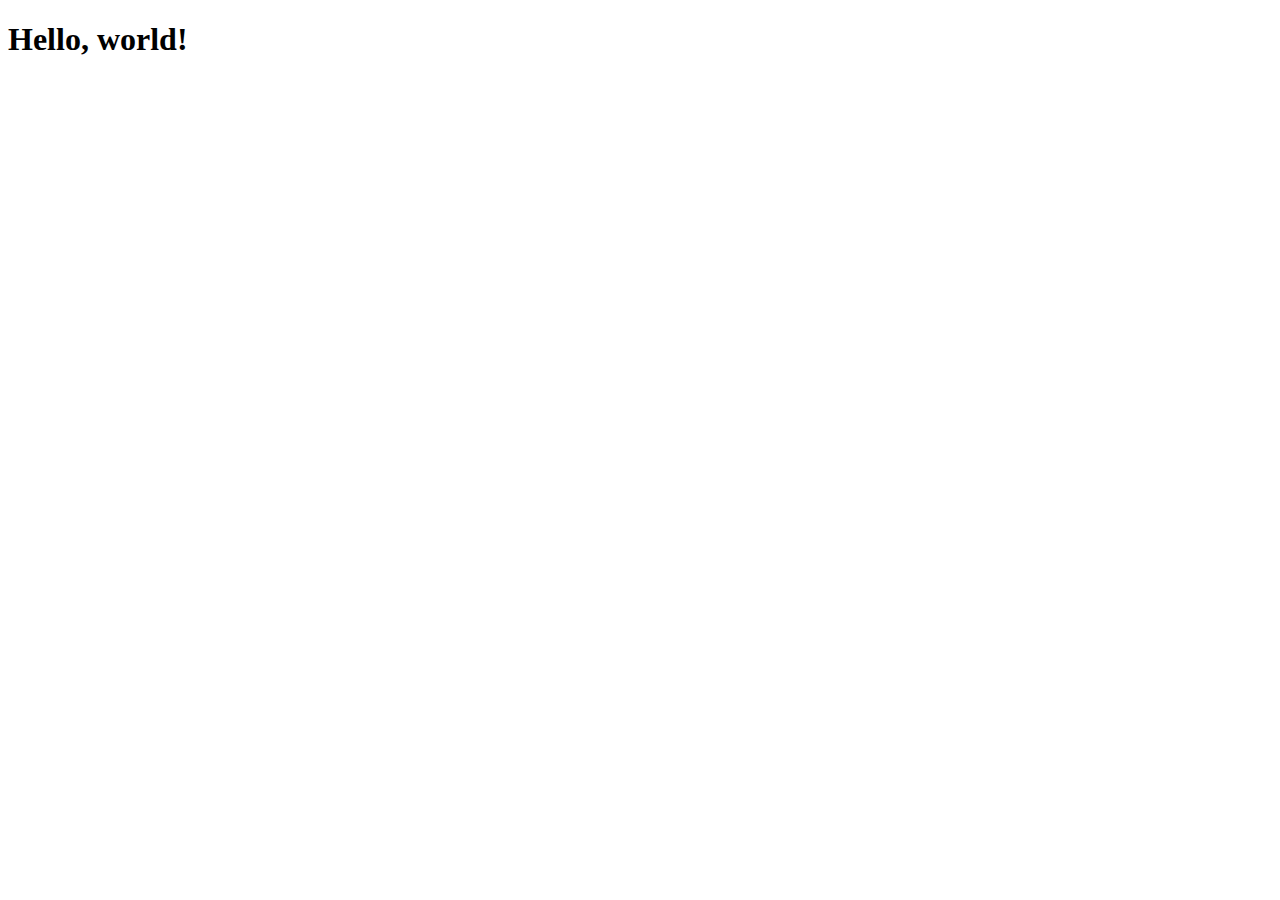
==== index.html @ f1770ef8 "Initial commit" ====
<!doctype html>
<html lang="en">
  <head>
    <!-- Required meta tags -->
    <meta charset="utf-8">
    <meta name="viewport" content="width=device-width, initial-scale=1">

    <!-- Bootstrap CSS -->
    <link href="https://cdn.jsdelivr.net/npm/bootstrap@5.1.3/dist/css/bootstrap.min.css" rel="stylesheet" integrity="sha384-1BmE4kWBq78iYhFldvKuhfTAU6auU8tT94WrHftjDbrCEXSU1oBoqyl2QvZ6jIW3" crossorigin="anonymous">

    <title>Hello, world!</title>
  </head>
  <body>
    <h1>Hello, world!</h1>

    <!-- Optional JavaScript; choose one of the two! -->

    <!-- Option 1: Bootstrap Bundle with Popper -->
    <script src="https://cdn.jsdelivr.net/npm/bootstrap@5.1.3/dist/js/bootstrap.bundle.min.js" integrity="sha384-ka7Sk0Gln4gmtz2MlQnikT1wXgYsOg+OMhuP+IlRH9sENBO0LRn5q+8nbTov4+1p" crossorigin="anonymous"></script>

    <!-- Option 2: Separate Popper and Bootstrap JS -->
    <!--
    <script src="https://cdn.jsdelivr.net/npm/@popperjs/core@2.10.2/dist/umd/popper.min.js" integrity="sha384-7+zCNj/IqJ95wo16oMtfsKbZ9ccEh31eOz1HGyDuCQ6wgnyJNSYdrPa03rtR1zdB" crossorigin="anonymous"></script>
    <script src="https://cdn.jsdelivr.net/npm/bootstrap@5.1.3/dist/js/bootstrap.min.js" integrity="sha384-QJHtvGhmr9XOIpI6YVutG+2QOK9T+ZnN4kzFN1RtK3zEFEIsxhlmWl5/YESvpZ13" crossorigin="anonymous"></script>
    -->
  </body>
</html>
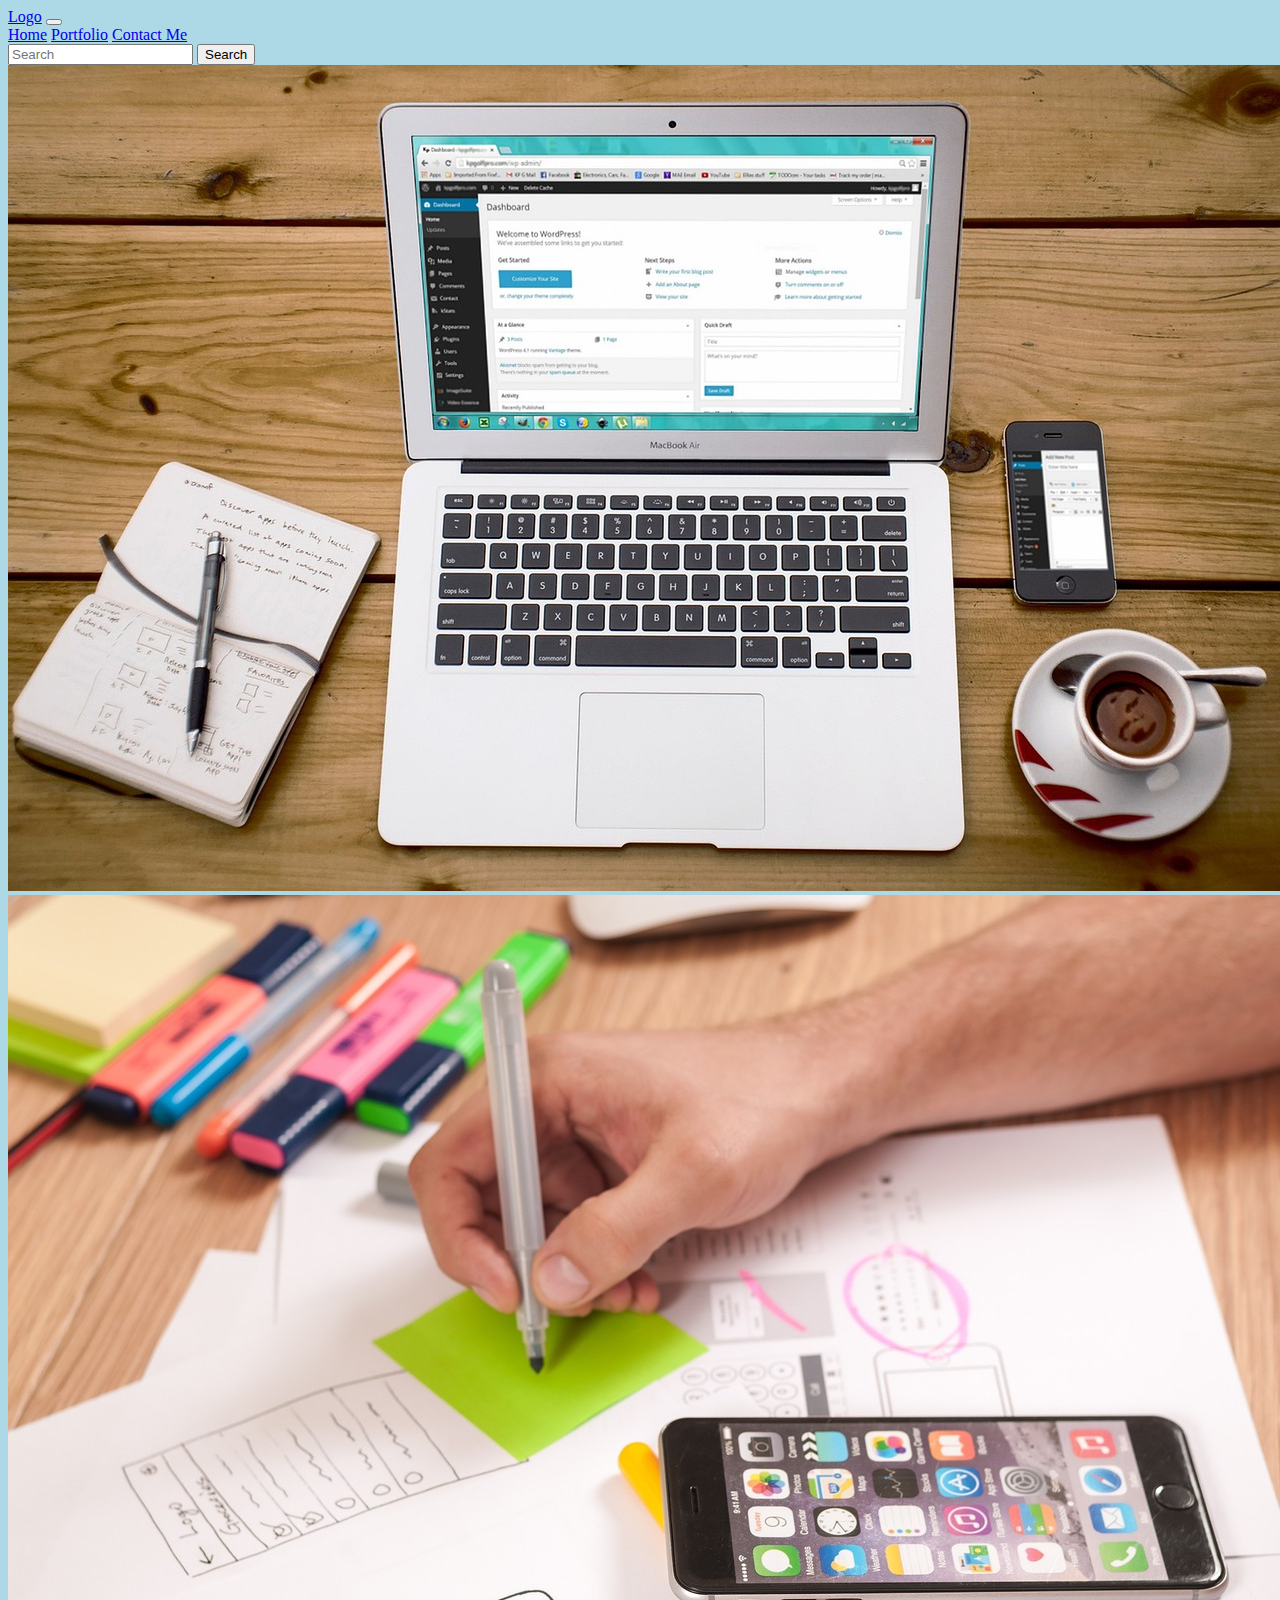
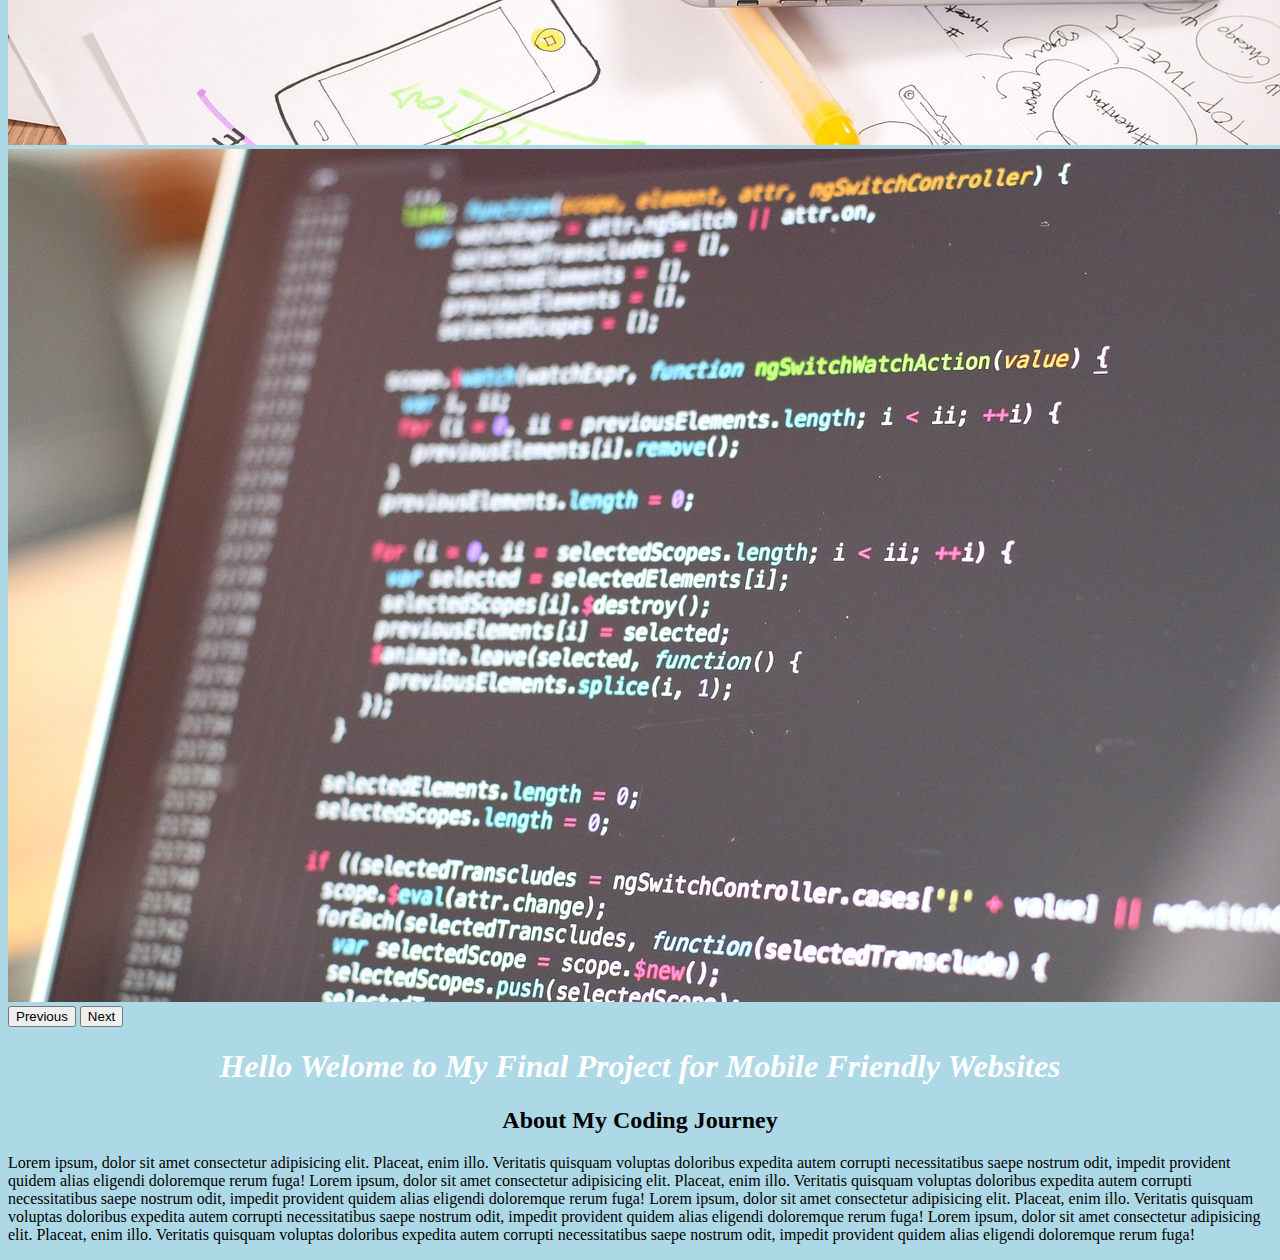
==== commit 107d047a: "Added carosel & navbar to final project for mfw" ====
--- a/index.html
+++ b/index.html
@@ -1,27 +1,109 @@
 <!doctype html>
 <html lang="en">
-  <head>
-    <!-- Required meta tags -->
-    <meta charset="utf-8">
-    <meta name="viewport" content="width=device-width, initial-scale=1">
 
-    <!-- Bootstrap CSS -->
-    <link href="https://cdn.jsdelivr.net/npm/bootstrap@5.1.3/dist/css/bootstrap.min.css" rel="stylesheet" integrity="sha384-1BmE4kWBq78iYhFldvKuhfTAU6auU8tT94WrHftjDbrCEXSU1oBoqyl2QvZ6jIW3" crossorigin="anonymous">
+<head>
+  <!-- Required meta tags -->
+  <meta charset="utf-8">
+  <meta name="viewport" content="width=device-width, initial-scale=1">
 
-    <title>Hello, world!</title>
-  </head>
-  <body>
-    <h1>Hello, world!</h1>
+  <!-- Bootstrap CSS -->
+  <link href="https://cdn.jsdelivr.net/npm/bootstrap@5.1.3/dist/css/bootstrap.min.css" rel="stylesheet"
+    integrity="sha384-1BmE4kWBq78iYhFldvKuhfTAU6auU8tT94WrHftjDbrCEXSU1oBoqyl2QvZ6jIW3" crossorigin="anonymous">
 
-    <!-- Optional JavaScript; choose one of the two! -->
+  <!-- CSS Style Sheet -->
+  <link rel="stylesheet" href="./css/styles.css">
 
-    <!-- Option 1: Bootstrap Bundle with Popper -->
-    <script src="https://cdn.jsdelivr.net/npm/bootstrap@5.1.3/dist/js/bootstrap.bundle.min.js" integrity="sha384-ka7Sk0Gln4gmtz2MlQnikT1wXgYsOg+OMhuP+IlRH9sENBO0LRn5q+8nbTov4+1p" crossorigin="anonymous"></script>
+  <title>MFW_Final Project</title>
+</head>
 
-    <!-- Option 2: Separate Popper and Bootstrap JS -->
-    <!--
+<body>
+
+  <!--Header Starts: Contains Navbar + Carousel-->
+  <header>
+<!-- Nav Bar Starts-->
+    <div>
+      <nav class="navbar navbar-expand-lg navbar-dark bg-dark">
+        <div class="container-fluid">
+          <a class="navbar-brand" href="#">Logo</a>
+          <!-- <img src="/docs/5.1/assets/brand/bootstrap-logo.svg" alt="" width="30" height="24" class="d-inline-block align-text-top" !-->
+          <button class="navbar-toggler" type="button" data-bs-toggle="collapse" data-bs-target="#navbarNavAltMarkup"
+            aria-controls="navbarNavAltMarkup" aria-expanded="false" aria-label="Toggle navigation">
+            <span class="navbar-toggler-icon"></span>
+          </button>
+          <div class="collapse navbar-collapse" id="navbarNavAltMarkup">
+            <div class="navbar-nav">
+              <a class="nav-link active" aria-current="page" href="#">Home</a>
+              <a class="nav-link" href="#">Portfolio</a>
+              <a class="nav-link" href="#">Contact Me</a>
+            </div>
+          </div>
+        </div>
+        <!--Search Bar-->
+        <form class="d-flex ">
+          <input class="form-control me-2" type="search" placeholder="Search" aria-label="Search">
+          <button class="btn btn-outline-success" type="submit">Search</button>
+        </form>
+      </nav>
+    </div>
+<!-- Nav Bar Ends-->
+
+    <!-- Carosel Begins: Contains 3 Img-->
+    <div>
+      <div id="carouselExampleControls" class="carousel slide" data-bs-ride="carousel">
+        <div class="carousel-inner">
+          <div class="carousel-item active">
+            <img src="./img/img_1.jpg" class="d-block w-100" alt="...">
+          </div>
+          <div class="carousel-item">
+            <img src="./img/img_2.jpg" class="d-block w-100" alt="...">
+          </div>
+          <div class="carousel-item">
+            <img src="./img/img_4.jpg" class="d-block w-100" alt="...">
+          </div>
+        </div>
+        <button class="carousel-control-prev" type="button" data-bs-target="#carouselExampleControls"
+          data-bs-slide="prev">
+          <span class="carousel-control-prev-icon" aria-hidden="true"></span>
+          <span class="visually-hidden">Previous</span>
+        </button>
+        <button class="carousel-control-next" type="button" data-bs-target="#carouselExampleControls"
+          data-bs-slide="next">
+          <span class="carousel-control-next-icon" aria-hidden="true"></span>
+          <span class="visually-hidden">Next</span>
+        </button>
+      </div>
+    </div>
+    <!-- Carosel Ends-->
+
+  </header>
+  <!--Header End-->
+
+<h1 style="color: white" class="mt-4 mb-4" >Hello Welome to My Final Project for Mobile Friendly Websites</h1>
+
+
+<div>
+  <h2 class="sm_title">About My Coding Journey</h2>
+  <P class="m">
+Lorem ipsum, dolor sit amet consectetur adipisicing elit. Placeat, enim illo. Veritatis quisquam voluptas doloribus expedita autem corrupti necessitatibus saepe nostrum odit, impedit provident quidem alias eligendi doloremque rerum fuga! Lorem ipsum, dolor sit amet consectetur adipisicing elit. Placeat, enim illo. Veritatis quisquam voluptas doloribus expedita autem corrupti necessitatibus saepe nostrum odit, impedit provident quidem alias eligendi doloremque rerum fuga! Lorem ipsum, dolor sit amet consectetur adipisicing elit. Placeat, enim illo. Veritatis quisquam voluptas doloribus expedita autem corrupti necessitatibus saepe nostrum odit, impedit provident quidem alias eligendi doloremque rerum fuga! Lorem ipsum, dolor sit amet consectetur adipisicing elit. Placeat, enim illo. Veritatis quisquam voluptas doloribus expedita autem corrupti necessitatibus saepe nostrum odit, impedit provident quidem alias eligendi doloremque rerum fuga!
+  </P>
+</div>
+
+  <!--Footer Starts: Contains All Rights Reveresed + Social Links-->
+  <footer></footer>
+  <!--Footer Ends-->
+
+  <!-- Optional JavaScript; choose one of the two! -->
+
+  <!-- Option 1: Bootstrap Bundle with Popper -->
+  <script src="https://cdn.jsdelivr.net/npm/bootstrap@5.1.3/dist/js/bootstrap.bundle.min.js"
+    integrity="sha384-ka7Sk0Gln4gmtz2MlQnikT1wXgYsOg+OMhuP+IlRH9sENBO0LRn5q+8nbTov4+1p"
+    crossorigin="anonymous"></script>
+
+  <!-- Option 2: Separate Popper and Bootstrap JS -->
+  <!--
     <script src="https://cdn.jsdelivr.net/npm/@popperjs/core@2.10.2/dist/umd/popper.min.js" integrity="sha384-7+zCNj/IqJ95wo16oMtfsKbZ9ccEh31eOz1HGyDuCQ6wgnyJNSYdrPa03rtR1zdB" crossorigin="anonymous"></script>
     <script src="https://cdn.jsdelivr.net/npm/bootstrap@5.1.3/dist/js/bootstrap.min.js" integrity="sha384-QJHtvGhmr9XOIpI6YVutG+2QOK9T+ZnN4kzFN1RtK3zEFEIsxhlmWl5/YESvpZ13" crossorigin="anonymous"></script>
     -->
-  </body>
+</body>
+
 </html>--- a/css/styles.css
+++ b/css/styles.css
@@ -0,0 +1,32 @@
+body{
+    background-color: lightblue;
+}
+
+/* H1 & H2 titles have this text format - Not Working RN */
+.btxt{
+    text-shadow: 1cap;
+    text-decoration-style: solid;
+    justify-content: center;
+    align-content: center;
+    text-decoration-color: blue;
+}
+
+h1{
+    font-style: italic;
+    text-align:center;
+    text-shadow: black;
+}
+
+.sm_title{
+    margin-top: 5;
+    margin-bottom: 4;
+    text-shadow: lightslategrey;
+    text-align: center;
+}
+
+
+@media screen and (max-width: 500px){
+    h1 {
+font-size: 14px;
+    }
+} 
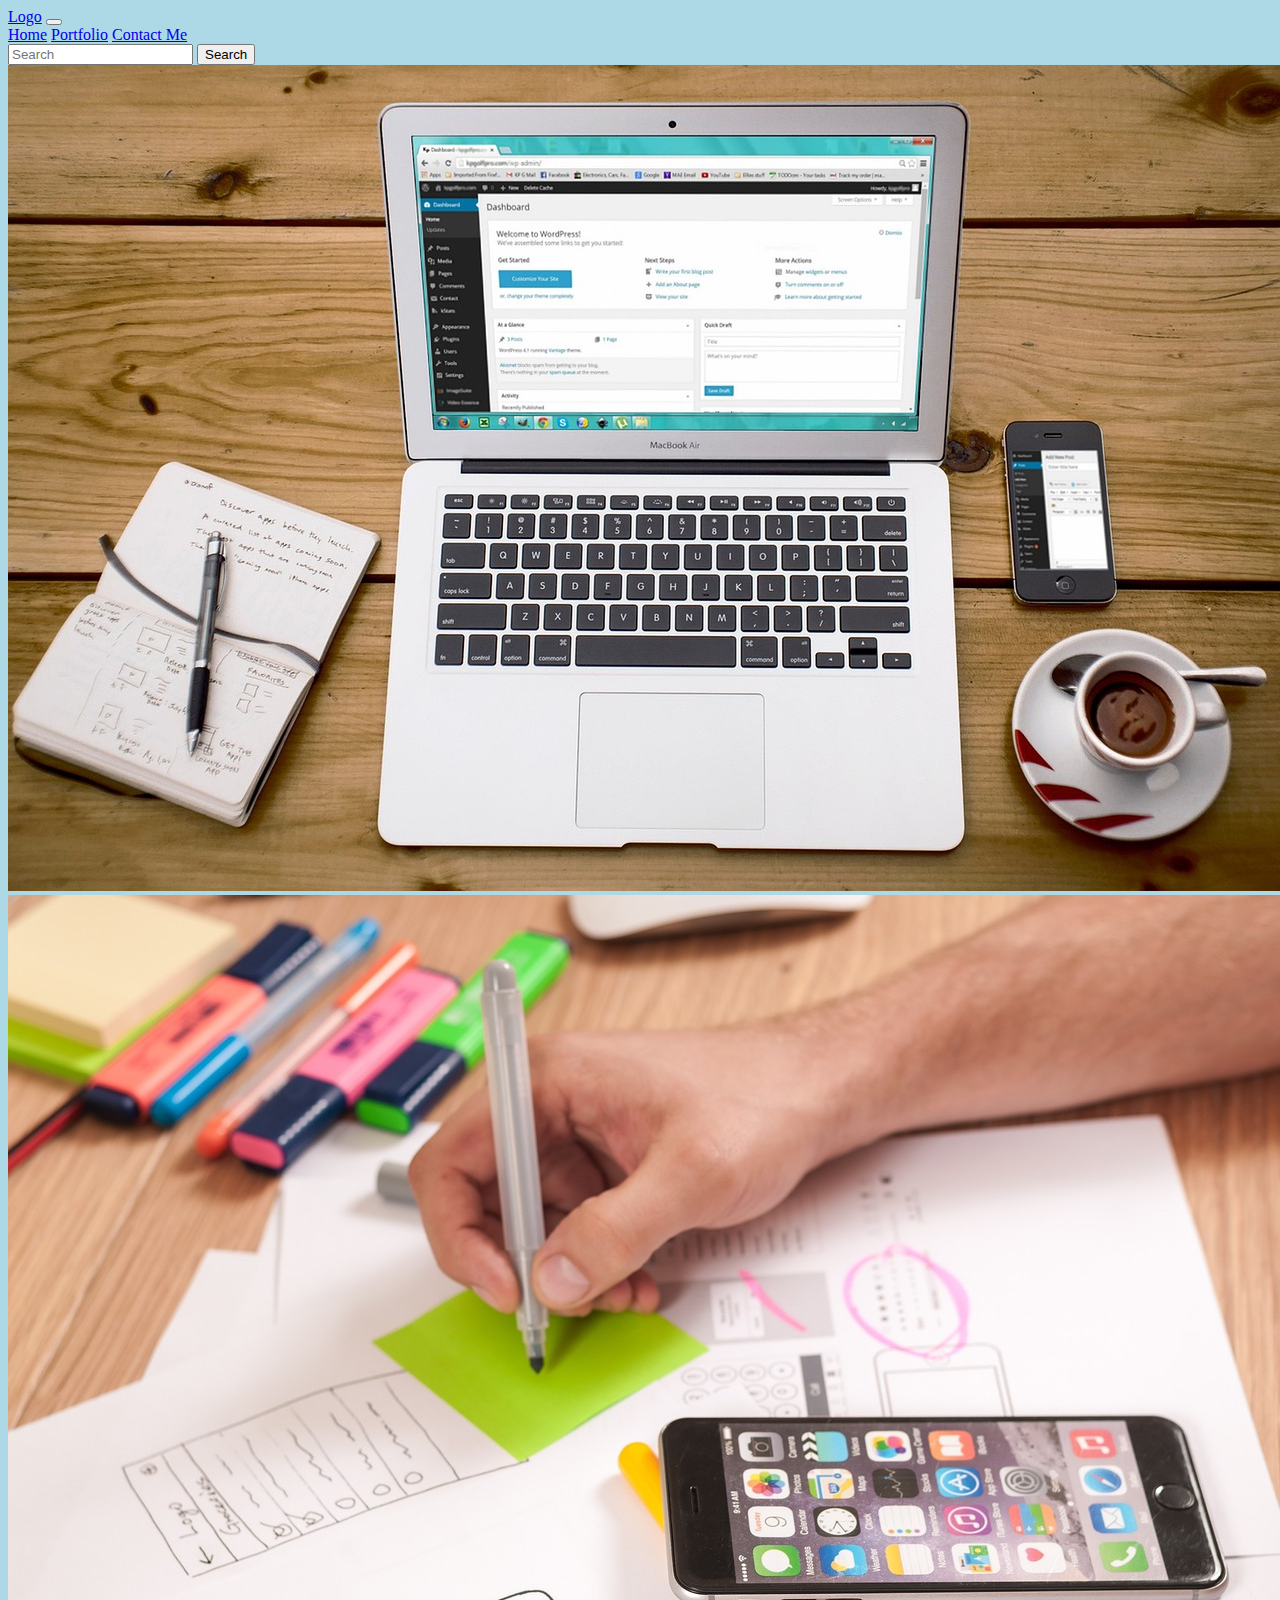
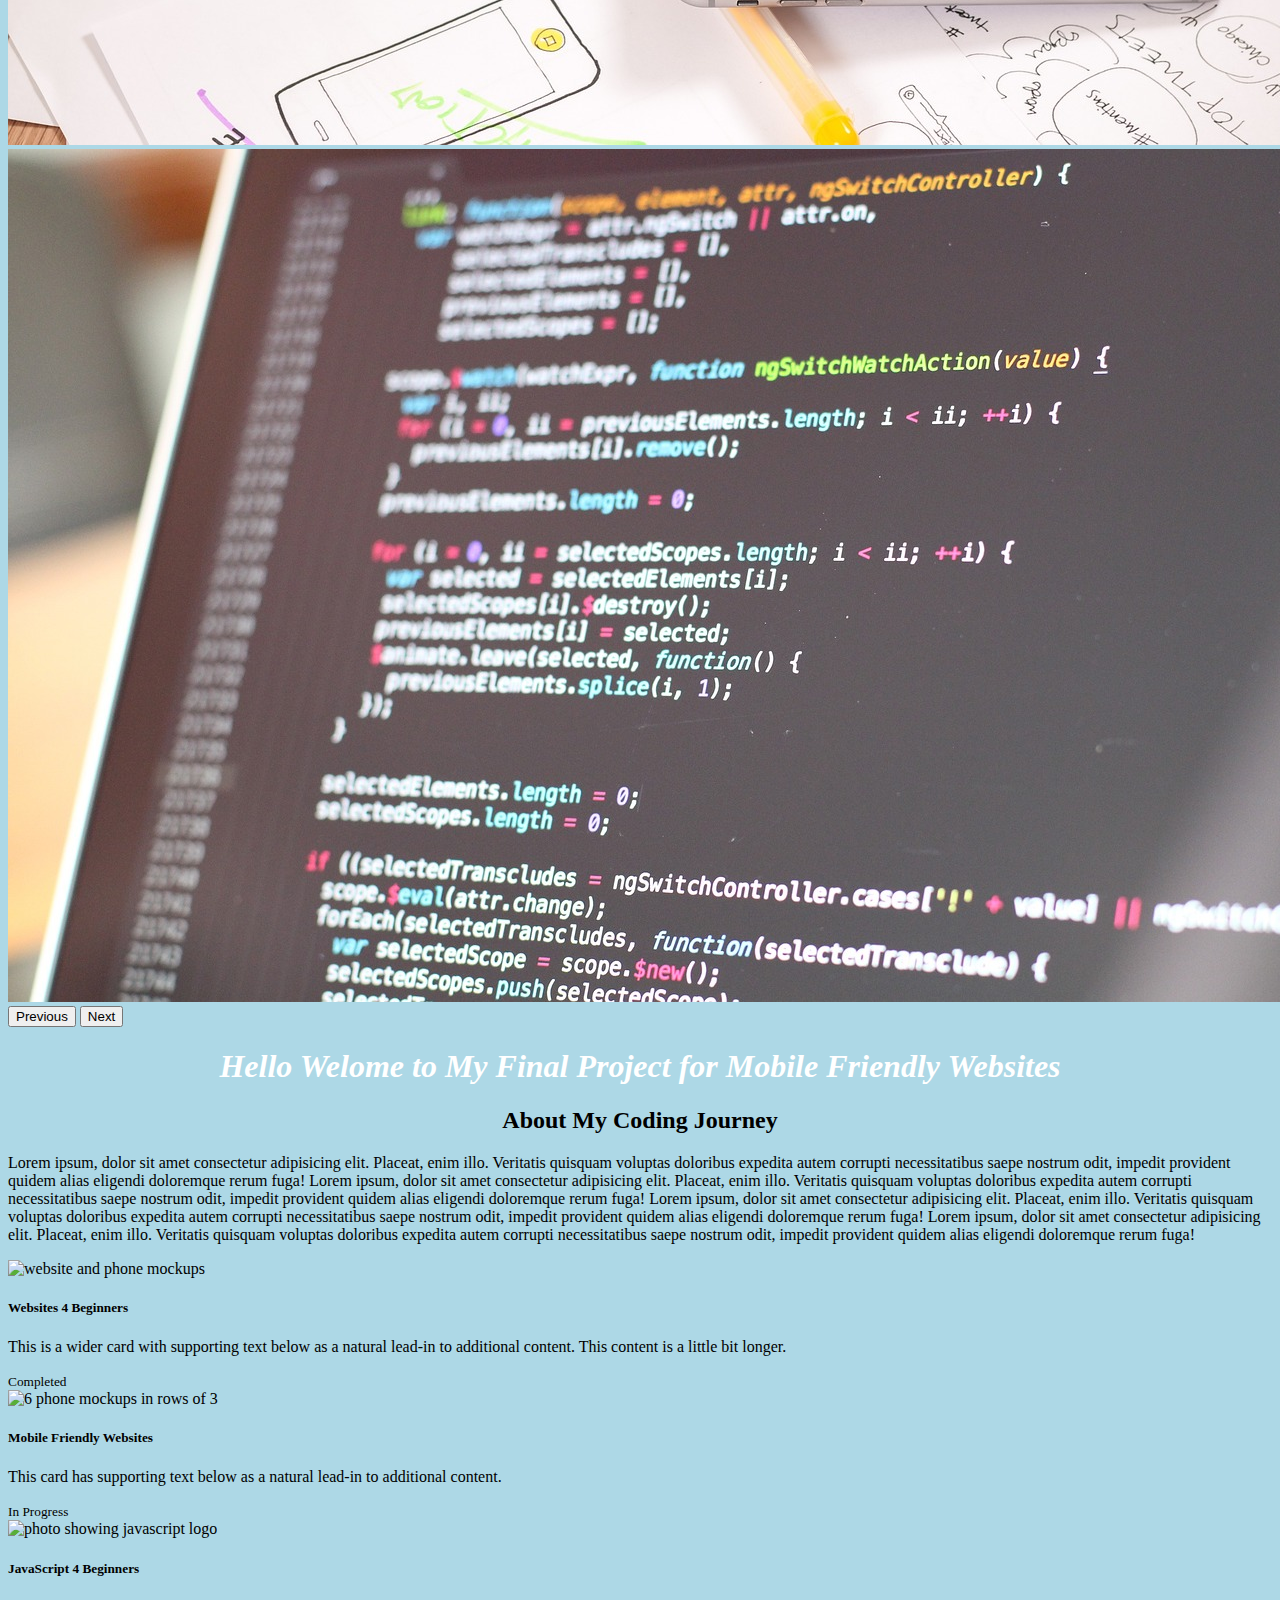
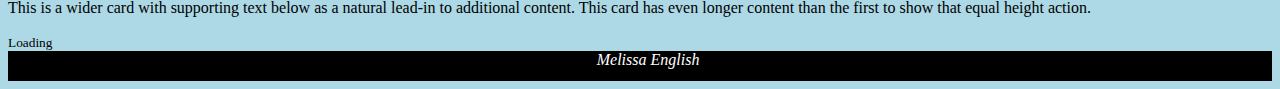
==== commit 711a0b29: "Made updates to final project for MFW" ====
--- a/index.html
+++ b/index.html
@@ -20,7 +20,7 @@
 
   <!--Header Starts: Contains Navbar + Carousel-->
   <header>
-<!-- Nav Bar Starts-->
+    <!-- Nav Bar Starts-->
     <div>
       <nav class="navbar navbar-expand-lg navbar-dark bg-dark">
         <div class="container-fluid">
@@ -45,10 +45,10 @@
         </form>
       </nav>
     </div>
-<!-- Nav Bar Ends-->
+    <!-- Nav Bar Ends-->
 
     <!-- Carosel Begins: Contains 3 Img-->
-    <div>
+    <div view>
       <div id="carouselExampleControls" class="carousel slide" data-bs-ride="carousel">
         <div class="carousel-inner">
           <div class="carousel-item active">
@@ -78,18 +78,73 @@
   </header>
   <!--Header End-->
 
-<h1 style="color: white" class="mt-4 mb-4" >Hello Welome to My Final Project for Mobile Friendly Websites</h1>
+  <h1 style="color: white" class="mt-4 mb-4">Hello Welome to My Final Project for Mobile Friendly Websites</h1>
 
 
-<div>
-  <h2 class="sm_title">About My Coding Journey</h2>
-  <P class="m">
-Lorem ipsum, dolor sit amet consectetur adipisicing elit. Placeat, enim illo. Veritatis quisquam voluptas doloribus expedita autem corrupti necessitatibus saepe nostrum odit, impedit provident quidem alias eligendi doloremque rerum fuga! Lorem ipsum, dolor sit amet consectetur adipisicing elit. Placeat, enim illo. Veritatis quisquam voluptas doloribus expedita autem corrupti necessitatibus saepe nostrum odit, impedit provident quidem alias eligendi doloremque rerum fuga! Lorem ipsum, dolor sit amet consectetur adipisicing elit. Placeat, enim illo. Veritatis quisquam voluptas doloribus expedita autem corrupti necessitatibus saepe nostrum odit, impedit provident quidem alias eligendi doloremque rerum fuga! Lorem ipsum, dolor sit amet consectetur adipisicing elit. Placeat, enim illo. Veritatis quisquam voluptas doloribus expedita autem corrupti necessitatibus saepe nostrum odit, impedit provident quidem alias eligendi doloremque rerum fuga!
-  </P>
-</div>
+  <div>
+    <h2 class="sm_title">About My Coding Journey</h2>
+    <P class="m">
+      Lorem ipsum, dolor sit amet consectetur adipisicing elit. Placeat, enim illo. Veritatis quisquam voluptas
+      doloribus expedita autem corrupti necessitatibus saepe nostrum odit, impedit provident quidem alias eligendi
+      doloremque rerum fuga! Lorem ipsum, dolor sit amet consectetur adipisicing elit. Placeat, enim illo. Veritatis
+      quisquam voluptas doloribus expedita autem corrupti necessitatibus saepe nostrum odit, impedit provident quidem
+      alias eligendi doloremque rerum fuga! Lorem ipsum, dolor sit amet consectetur adipisicing elit. Placeat, enim
+      illo. Veritatis quisquam voluptas doloribus expedita autem corrupti necessitatibus saepe nostrum odit, impedit
+      provident quidem alias eligendi doloremque rerum fuga! Lorem ipsum, dolor sit amet consectetur adipisicing elit.
+      Placeat, enim illo. Veritatis quisquam voluptas doloribus expedita autem corrupti necessitatibus saepe nostrum
+      odit, impedit provident quidem alias eligendi doloremque rerum fuga!
+    </P>
+  </div>
+
+  <!--Start of 3 Cards for Web for beginners, MFW, & Js for Beginners-->
+  <div class="flex-container">
+    <div class="card-group">
+      <div class="card">
+        <img src="https://cdn.pixabay.com/photo/2018/05/18/15/30/web-design-3411373_1280.jpg" class="card-img-top card_img"
+          alt="website and phone mockups">
+        <div class="card-body">
+          <h5 class="card-title">Websites 4 Beginners</h5>
+          <p class="card-text">This is a wider card with supporting text below as a natural lead-in to additional
+            content. This content is a little bit longer.</p>
+        </div>
+        <div class="card-footer">
+          <small class="text-muted">Completed</small>
+        </div>
+      </div>
+      <div class="card">
+        <img src="https://cdn.pixabay.com/photo/2016/07/24/05/28/phone-1537916_1280.png" class="card-img-top card_img" alt="6 phone mockups in rows of 3">
+        <div class="card-body">
+          <h5 class="card-title">Mobile Friendly Websites</h5>
+          <p class="card-text">This card has supporting text below as a natural lead-in to additional content.</p>
+        </div>
+        <div class="card-footer">
+          <small class="text-muted">In Progress</small>
+        </div>
+      </div>
+      <div class="card">
+        <img src="https://cdn.pixabay.com/photo/2022/03/21/21/44/file-7084007_1280.png" class="card-img-top card_img" alt="photo showing javascript logo">
+        <div class="card-body">
+          <h5 class="card-title">JavaScript 4 Beginners</h5>
+          <p class="card-text">This is a wider card with supporting text below as a natural lead-in to additional
+            content. This card has even longer content than the first to show that equal height action.</p>
+        </div>
+        <div class="card-footer">
+          <small class="text-muted">Loading</small>
+        </div>
+      </div>
+    </div>
+  </div>
+
+  <!--End of 3 Cards for Web for beginners, MFW, & Js for Beginners-->
 
   <!--Footer Starts: Contains All Rights Reveresed + Social Links-->
-  <footer></footer>
+
+  <div>
+    <footer class="footer_design">
+      &copy; <em style="color: white;">Melissa English</em>
+    </footer>
+  </div>
+
   <!--Footer Ends-->
 
   <!-- Optional JavaScript; choose one of the two! -->
--- a/css/styles.css
+++ b/css/styles.css
@@ -24,6 +24,18 @@
     text-align: center;
 }
 
+.card_img{
+   width: 100%;
+   height: 100%;
+   object-fit:inherit;
+}
+
+.footer_design{
+    height: 30px;
+    background-color: black;
+    text-align: center;
+    colortext
+}
 
 @media screen and (max-width: 500px){
     h1 {
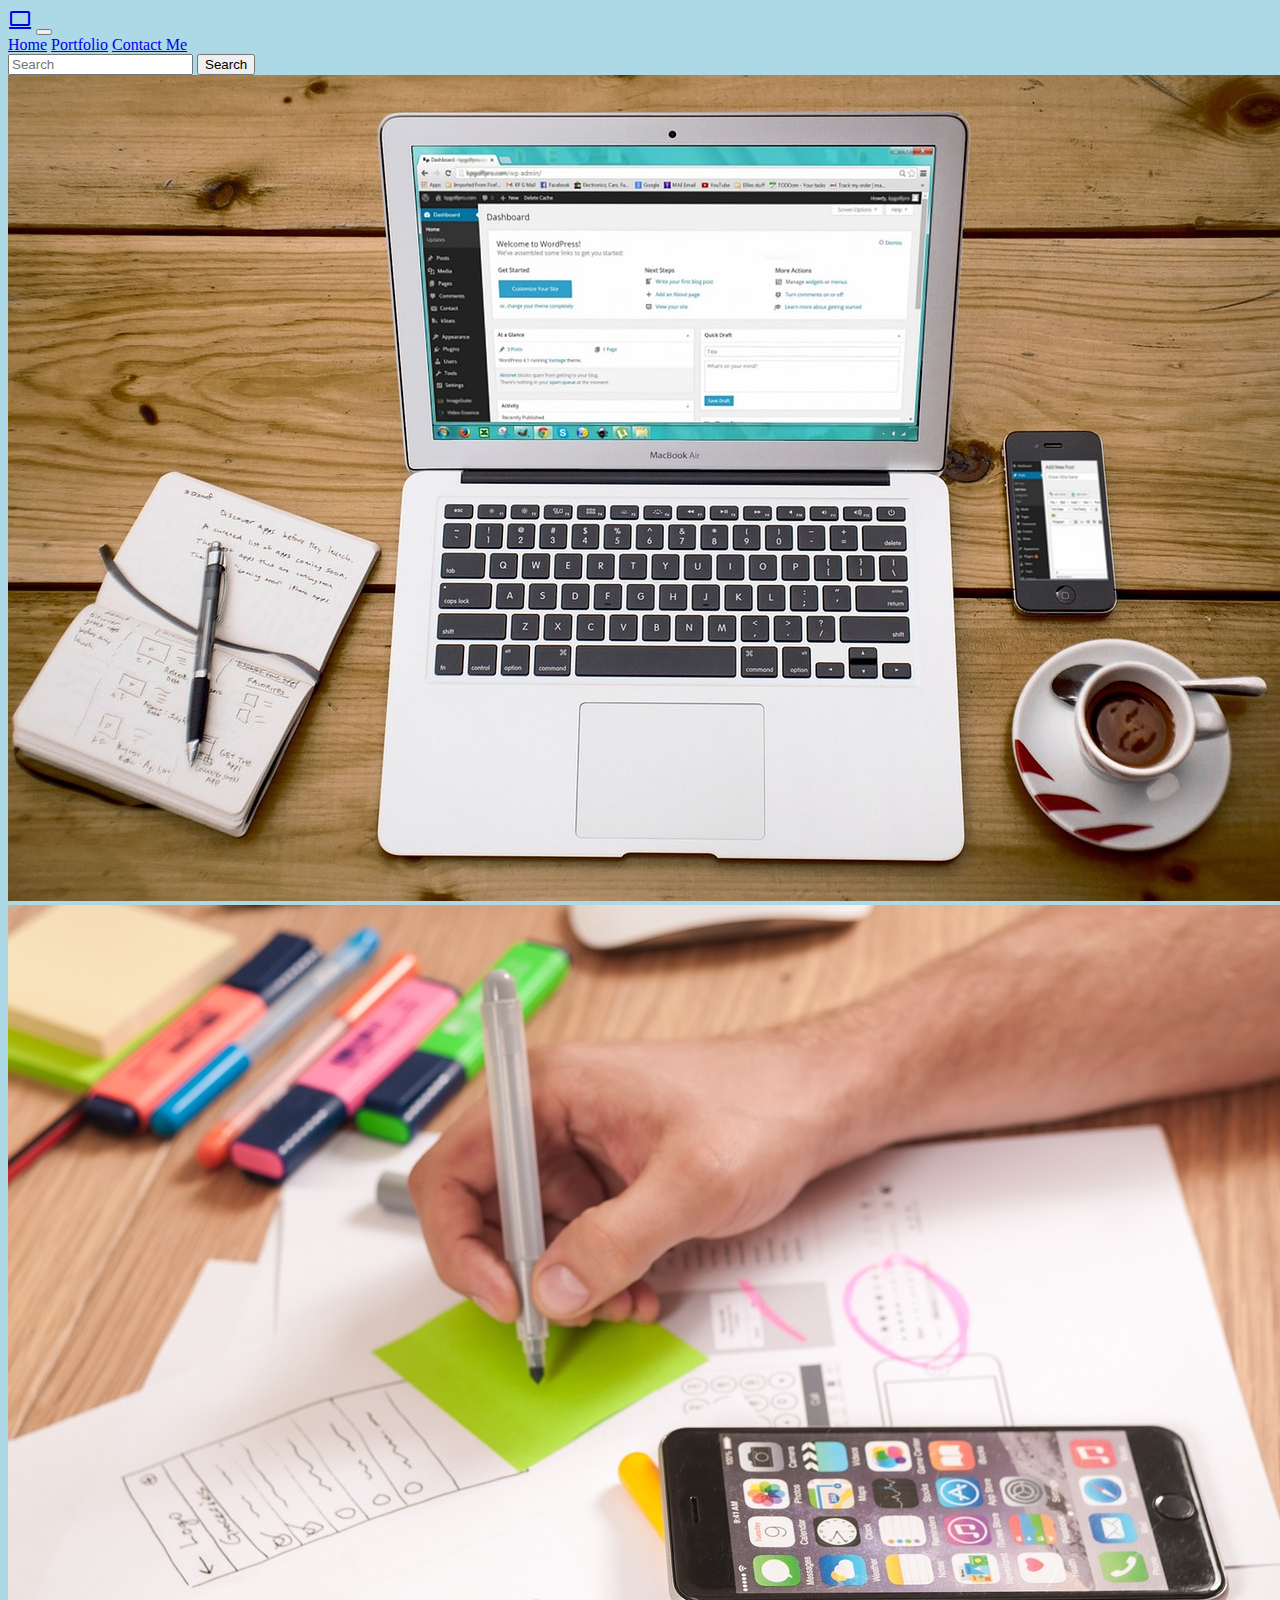
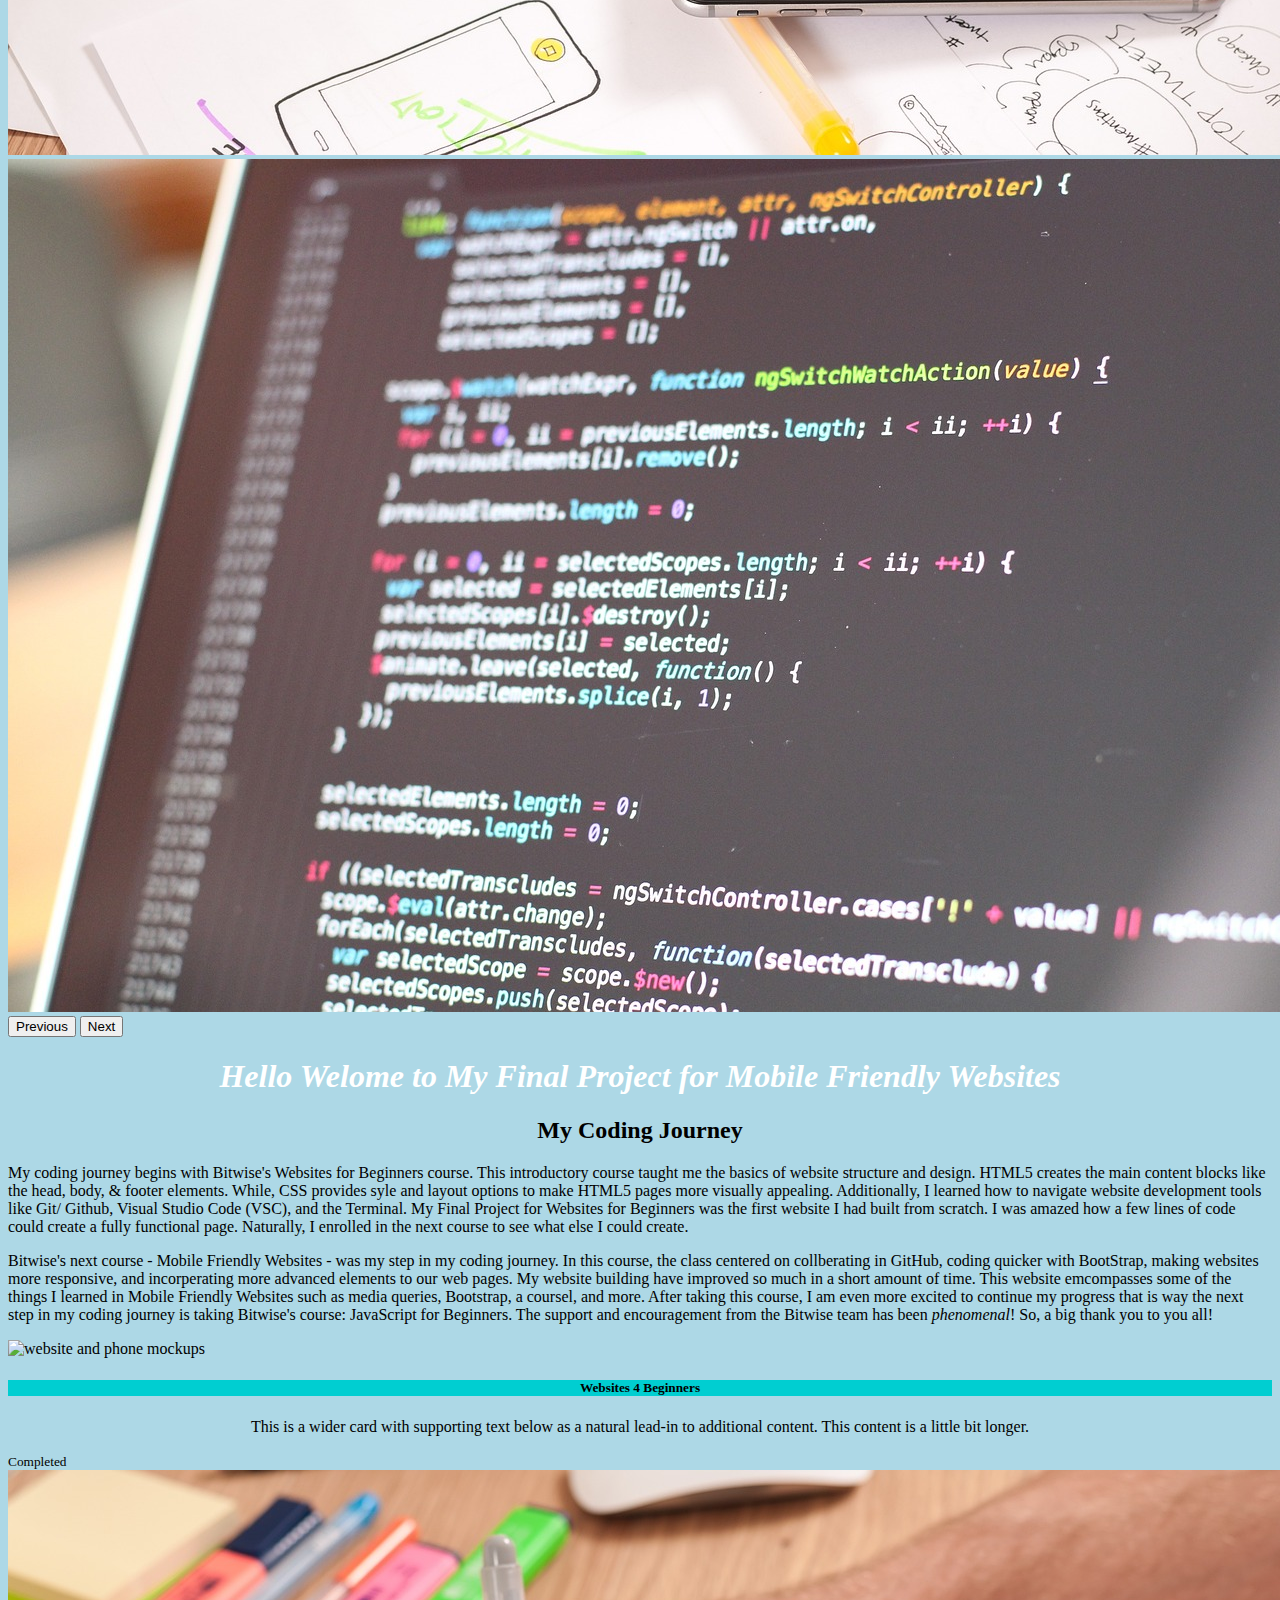
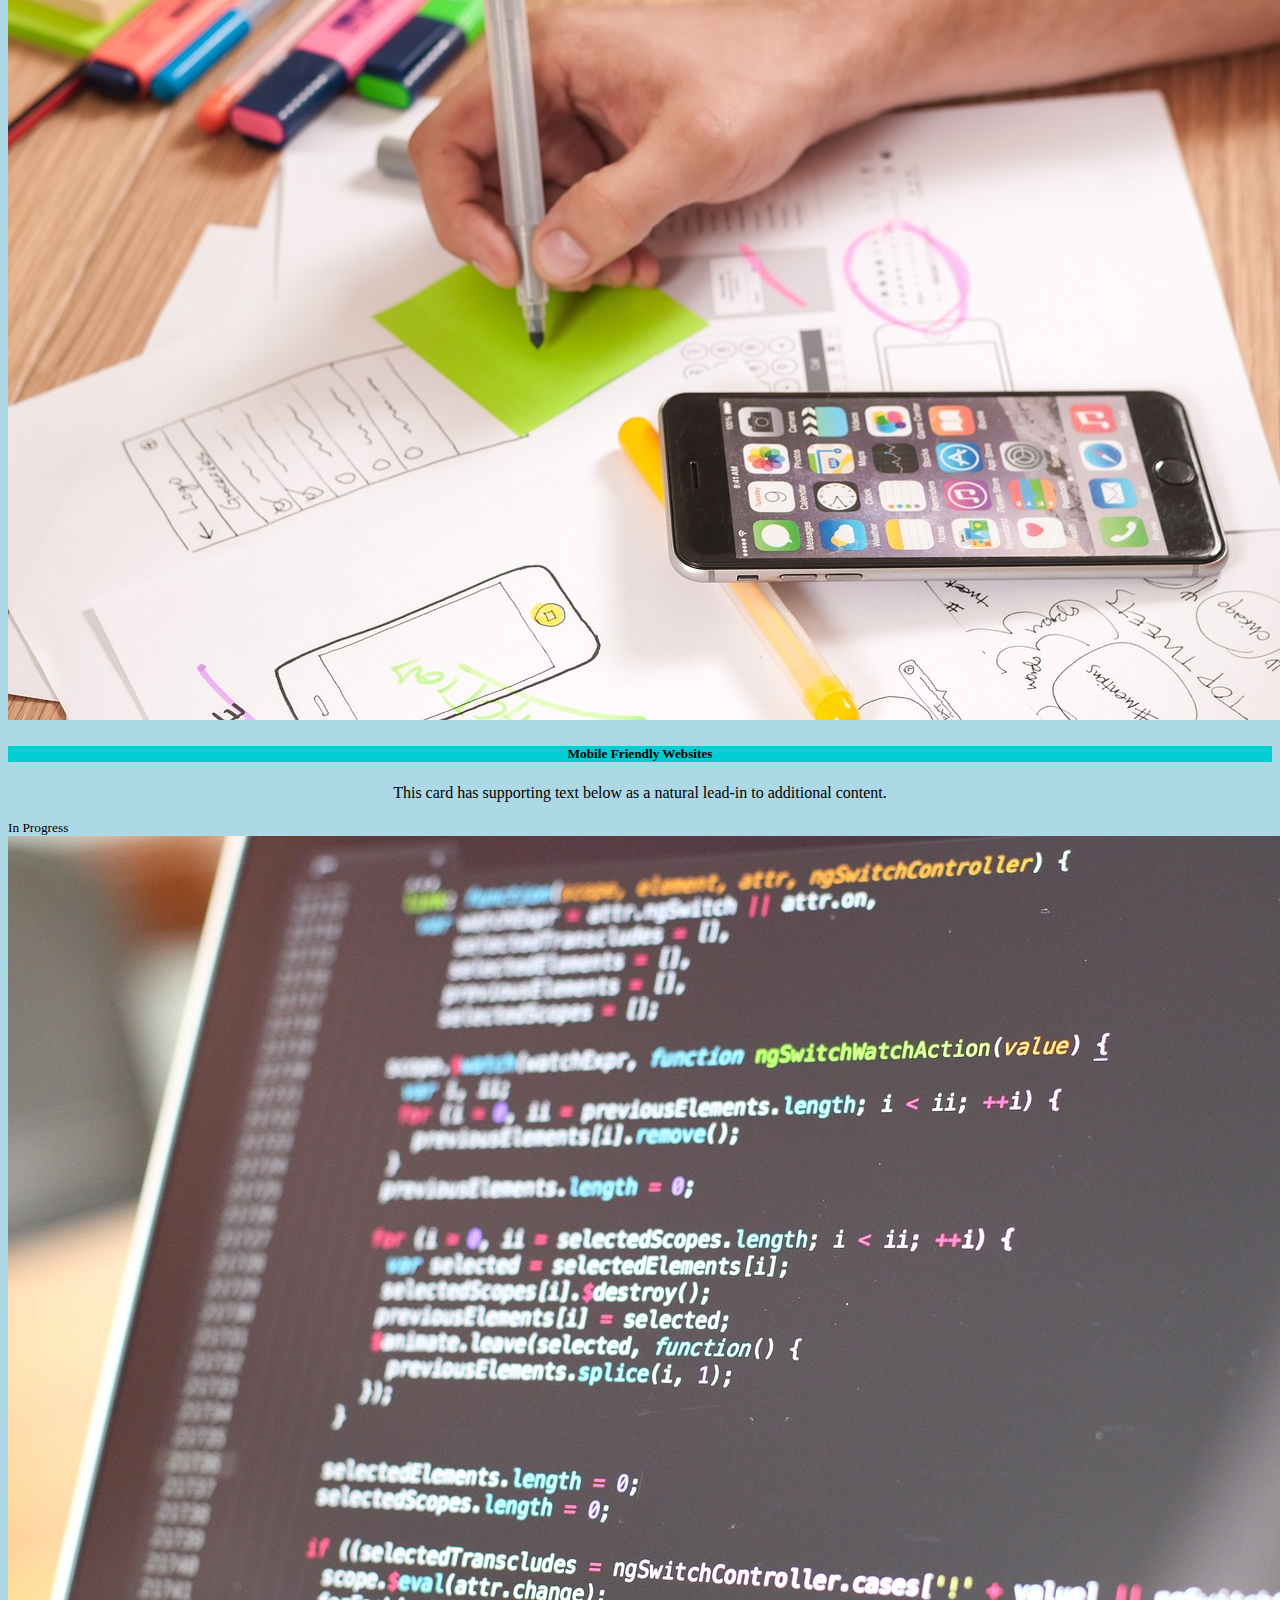
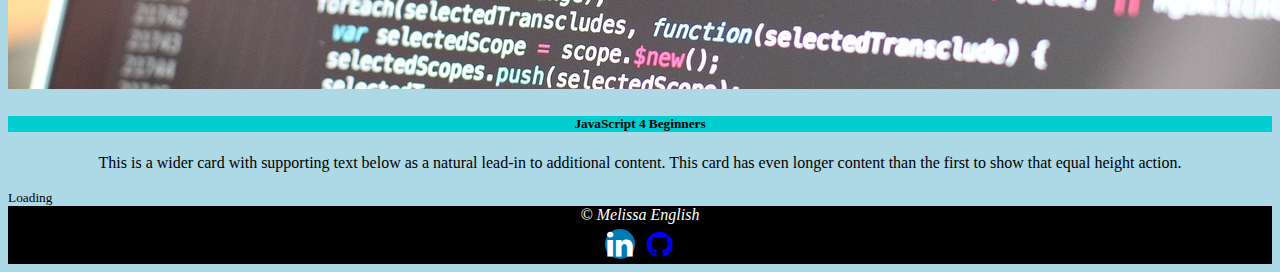
==== commit 16dc8e6d: "I made updates" ====
--- a/index.html
+++ b/index.html
@@ -9,6 +9,17 @@
   <!-- Bootstrap CSS -->
   <link href="https://cdn.jsdelivr.net/npm/bootstrap@5.1.3/dist/css/bootstrap.min.css" rel="stylesheet"
     integrity="sha384-1BmE4kWBq78iYhFldvKuhfTAU6auU8tT94WrHftjDbrCEXSU1oBoqyl2QvZ6jIW3" crossorigin="anonymous">
+
+  <!-- Add icon library -->
+  <link rel="stylesheet" href="https://cdnjs.cloudflare.com/ajax/libs/font-awesome/4.7.0/css/font-awesome.min.css">
+
+  <!-- Google Icon Link-->
+  <link rel="stylesheet"
+    href="https://fonts.googleapis.com/css2?family=Material+Symbols+Outlined:opsz,wght,FILL,GRAD@20..48,100..700,0..1,-50..200" />
+
+  <link rel="preconnect" href="https://fonts.googleapis.com">
+  <link rel="preconnect" href="https://fonts.gstatic.com" crossorigin>
+  <link href="https://fonts.googleapis.com/css2?family=Bungee+Spice&display=swap" rel="stylesheet">
 
   <!-- CSS Style Sheet -->
   <link rel="stylesheet" href="./css/styles.css">
@@ -24,17 +35,18 @@
     <div>
       <nav class="navbar navbar-expand-lg navbar-dark bg-dark">
         <div class="container-fluid">
-          <a class="navbar-brand" href="#">Logo</a>
-          <!-- <img src="/docs/5.1/assets/brand/bootstrap-logo.svg" alt="" width="30" height="24" class="d-inline-block align-text-top" !-->
+          <a class="navbar-brand" href="http://127.0.0.1:5555/index.html#"><span class="material-symbols-outlined">
+              computer</span></a>
           <button class="navbar-toggler" type="button" data-bs-toggle="collapse" data-bs-target="#navbarNavAltMarkup"
             aria-controls="navbarNavAltMarkup" aria-expanded="false" aria-label="Toggle navigation">
             <span class="navbar-toggler-icon"></span>
           </button>
           <div class="collapse navbar-collapse" id="navbarNavAltMarkup">
             <div class="navbar-nav">
-              <a class="nav-link active" aria-current="page" href="#">Home</a>
-              <a class="nav-link" href="#">Portfolio</a>
-              <a class="nav-link" href="#">Contact Me</a>
+              <a class="nav-link active" aria-current="page" href="./index.html">Home</a>
+              <a class="nav-link" href="https://mengli20.myportfolio.com/digital-media-content"
+                target="_blank">Portfolio</a>
+              <a class="nav-link" href="./contact.html">Contact Me</a>
             </div>
           </div>
         </div>
@@ -78,58 +90,73 @@
   </header>
   <!--Header End-->
 
-  <h1 style="color: white" class="mt-4 mb-4">Hello Welome to My Final Project for Mobile Friendly Websites</h1>
+  <!-- Welcome Title-->
+  <h1 style="color: white" class="m-5 p-4" class="font_family " >Hello Welome to My Final Project for Mobile Friendly Websites</h1>
 
+  <!-- Coding Journey Text Starts-->
 
   <div>
-    <h2 class="sm_title">About My Coding Journey</h2>
-    <P class="m">
-      Lorem ipsum, dolor sit amet consectetur adipisicing elit. Placeat, enim illo. Veritatis quisquam voluptas
-      doloribus expedita autem corrupti necessitatibus saepe nostrum odit, impedit provident quidem alias eligendi
-      doloremque rerum fuga! Lorem ipsum, dolor sit amet consectetur adipisicing elit. Placeat, enim illo. Veritatis
-      quisquam voluptas doloribus expedita autem corrupti necessitatibus saepe nostrum odit, impedit provident quidem
-      alias eligendi doloremque rerum fuga! Lorem ipsum, dolor sit amet consectetur adipisicing elit. Placeat, enim
-      illo. Veritatis quisquam voluptas doloribus expedita autem corrupti necessitatibus saepe nostrum odit, impedit
-      provident quidem alias eligendi doloremque rerum fuga! Lorem ipsum, dolor sit amet consectetur adipisicing elit.
-      Placeat, enim illo. Veritatis quisquam voluptas doloribus expedita autem corrupti necessitatibus saepe nostrum
-      odit, impedit provident quidem alias eligendi doloremque rerum fuga!
+    <h2 class="sm_title">My Coding Journey</h2>
+    <P class="m-4">
+      My coding journey begins with Bitwise's Websites for Beginners course. This introductory course taught me the
+      basics of website structure and design. HTML5 creates the main content blocks like the head, body, & footer
+      elements. While, CSS provides syle and layout options to make HTML5 pages more visually appealing. Additionally, I
+      learned how to navigate website development tools like Git/ Github, Visual Studio Code (VSC), and the Terminal. My
+      Final Project for Websites for Beginners was the first website I had built from scratch. I was amazed how a few
+      lines of code could create a fully functional page. Naturally, I enrolled in the next course to see what else I
+      could create.
     </P>
+    <p class="m-4">
+      Bitwise's next course - Mobile Friendly Websites - was my step in my coding journey. In this course, the class
+      centered on collberating in GitHub, coding quicker with BootStrap, making websites more responsive, and
+      incorperating more advanced elements to our web pages. My website building have improved so much in a short amount
+      of time. This website emcompasses some of the things I learned in Mobile Friendly Websites such as media queries,
+      Bootstrap, a coursel, and more. After taking this course, I am even more excited to continue my progress that is
+      way the next step in my coding journey is taking Bitwise's course: JavaScript for Beginners. The support and
+      encouragement from the Bitwise team has been <em>phenomenal</em>! So, a big thank you to you all!
+    </p>
   </div>
 
+  <!-- Coding Journey Text Ends-->
+
   <!--Start of 3 Cards for Web for beginners, MFW, & Js for Beginners-->
-  <div class="flex-container">
+
+  <div class="flex-container m-5 p-4">
     <div class="card-group">
       <div class="card">
-        <img src="https://cdn.pixabay.com/photo/2018/05/18/15/30/web-design-3411373_1280.jpg" class="card-img-top card_img"
+        <img src="https://cdn.pixabay.com/photo/2018/05/04/20/01/website-3374825_1280.jpg" class="card-img-top"
           alt="website and phone mockups">
         <div class="card-body">
-          <h5 class="card-title">Websites 4 Beginners</h5>
-          <p class="card-text">This is a wider card with supporting text below as a natural lead-in to additional
+          <h5 class="card-title" style="text-align: center; background-color: darkturquoise;">Websites 4 Beginners</h5>
+          <p class="card-text" style="text-align: center;">This is a wider card with supporting text below as a natural
+            lead-in to additional
             content. This content is a little bit longer.</p>
         </div>
         <div class="card-footer">
-          <small class="text-muted">Completed</small>
+          <small class="text-muted" style="text-align: center;">Completed</small>
         </div>
       </div>
       <div class="card">
-        <img src="https://cdn.pixabay.com/photo/2016/07/24/05/28/phone-1537916_1280.png" class="card-img-top card_img" alt="6 phone mockups in rows of 3">
+        <img src="./img/img_2.jpg" class="card-img-top " alt="6 phone mockups in rows of 3">
         <div class="card-body">
-          <h5 class="card-title">Mobile Friendly Websites</h5>
-          <p class="card-text">This card has supporting text below as a natural lead-in to additional content.</p>
+          <h5 class="card-title" style="text-align: center; background-color: darkturquoise;"">Mobile Friendly Websites</h5>
+          <p class=" card-text" style="text-align: center;">This card has supporting text below as a natural lead-in to
+            additional content.</p>
         </div>
         <div class="card-footer">
-          <small class="text-muted">In Progress</small>
+          <small class="text-muted" style="text-align: center;">In Progress</small>
         </div>
       </div>
       <div class="card">
-        <img src="https://cdn.pixabay.com/photo/2022/03/21/21/44/file-7084007_1280.png" class="card-img-top card_img" alt="photo showing javascript logo">
+        <img src="./img/img_4.jpg" class="card-img-top " alt="photo showing javascript logo">
         <div class="card-body">
-          <h5 class="card-title">JavaScript 4 Beginners</h5>
-          <p class="card-text">This is a wider card with supporting text below as a natural lead-in to additional
+          <h5 class="card-title" style="text-align: center; background-color: darkturquoise;"">JavaScript 4 Beginners</h5>
+          <p class=" card-text" style="text-align: center;">This is a wider card with supporting text below as a
+            natural lead-in to additional
             content. This card has even longer content than the first to show that equal height action.</p>
         </div>
         <div class="card-footer">
-          <small class="text-muted">Loading</small>
+          <small class="text-muted" style="text-align: center;">Loading</small>
         </div>
       </div>
     </div>
@@ -140,8 +167,14 @@
   <!--Footer Starts: Contains All Rights Reveresed + Social Links-->
 
   <div>
-    <footer class="footer_design">
-      &copy; <em style="color: white;">Melissa English</em>
+    <footer class="footer_design flex-container">
+      <em style="color: white;"> &copy; Melissa English</em>
+
+      <div>
+        <a href="https://www.linkedin.com/in/melissa-english042699/" class="fa fa-linkedin"></a>
+        <a href="https://github.com/mmarketu119" class="fa fa-github"></a>
+      </div>
+
     </footer>
   </div>
 
--- a/css/styles.css
+++ b/css/styles.css
@@ -30,11 +30,45 @@
    object-fit:inherit;
 }
 
-.footer_design{
-    height: 30px;
+footer{
+    height: 100%;
     background-color: black;
     text-align: center;
-    colortext
+    
+}
+
+.fa {
+    padding: 0px;
+    font-size: 30px;
+    width: 30px;
+    text-align: center;
+    text-decoration: none;
+    margin: 5px 3px;
+    border-radius: 80%;
+  }
+  
+  .fa:hover {
+      opacity: 0.7;
+  }
+  
+  .fa-facebook {
+    background: #3B5998;
+    color: white;
+  }
+
+  .fa-linkedin {
+    background: #007bb5;
+    color: white;
+  }
+
+.form_container_design{
+    background-color: lightgray;
+    border-color: darkblue;
+    border-style: solid;
+}
+
+.font_family{
+    font-family: 'Bungee Spice', cursive;
 }
 
 @media screen and (max-width: 500px){
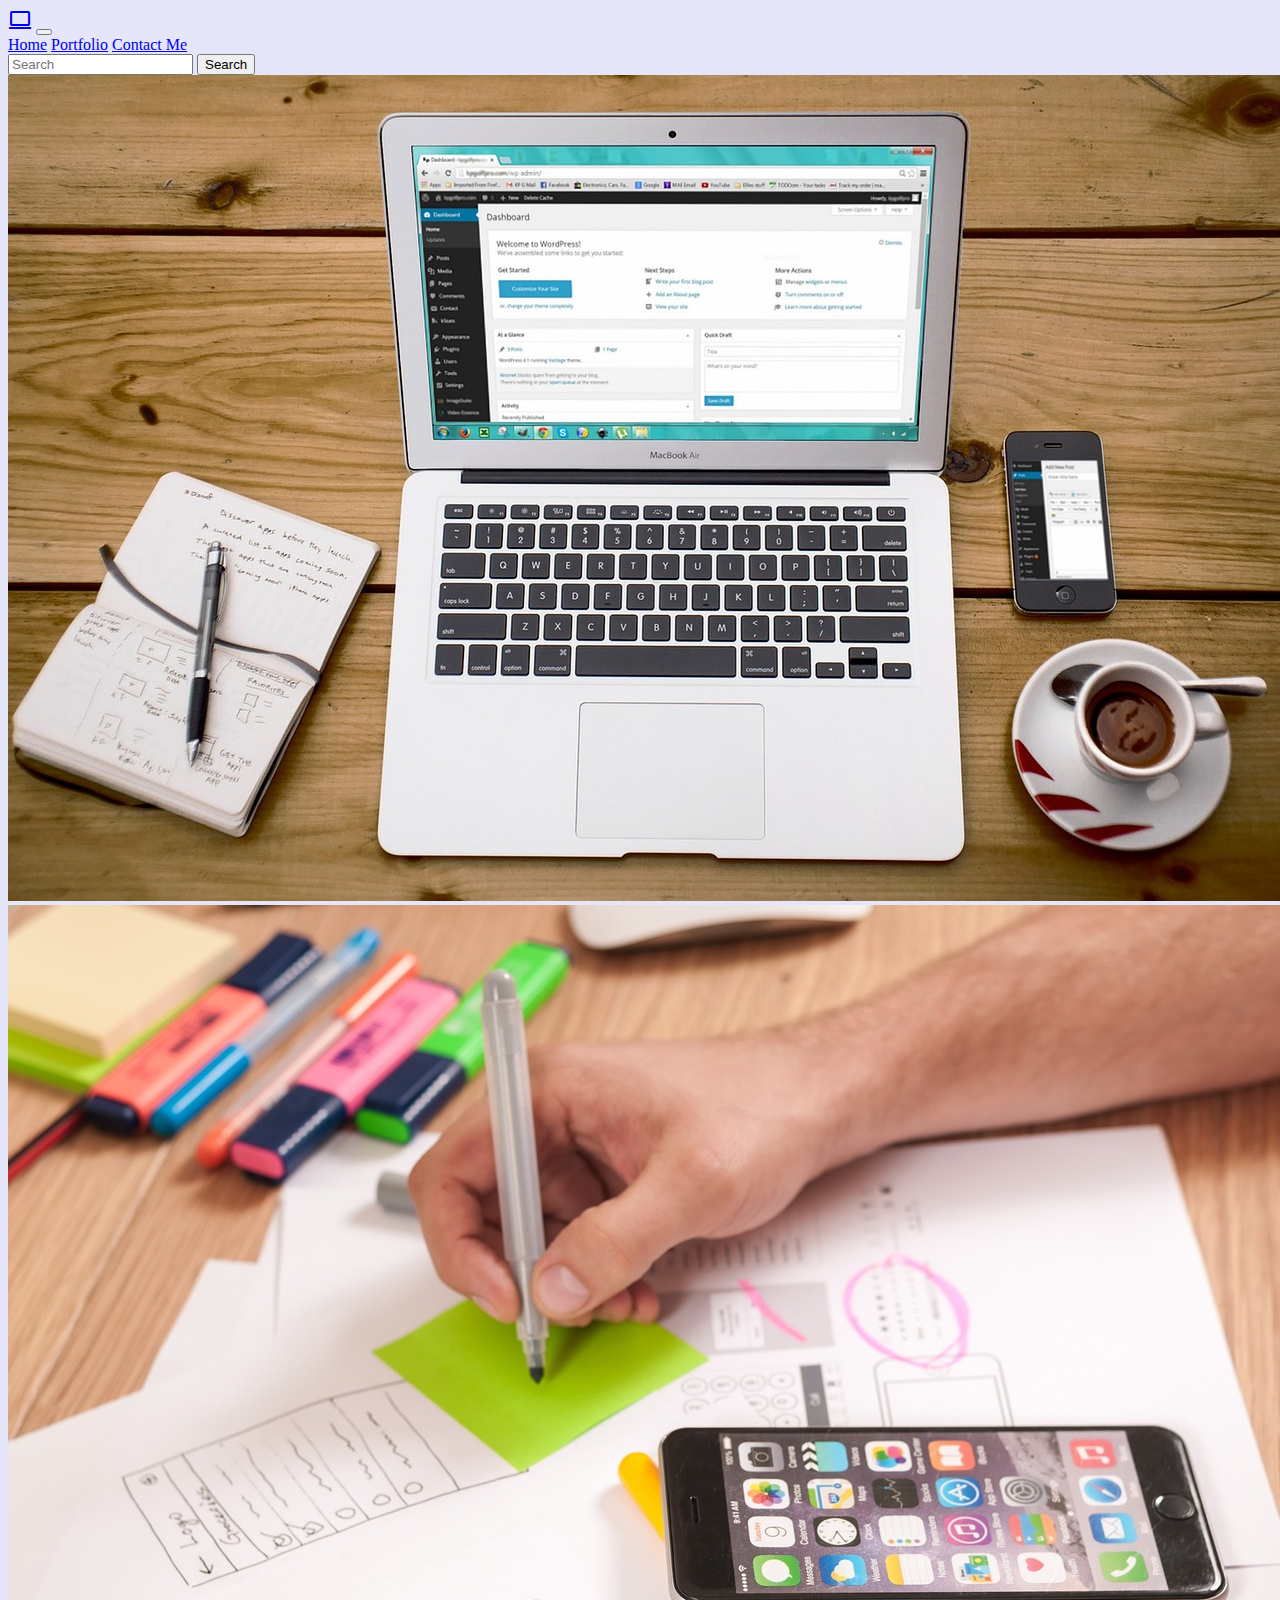
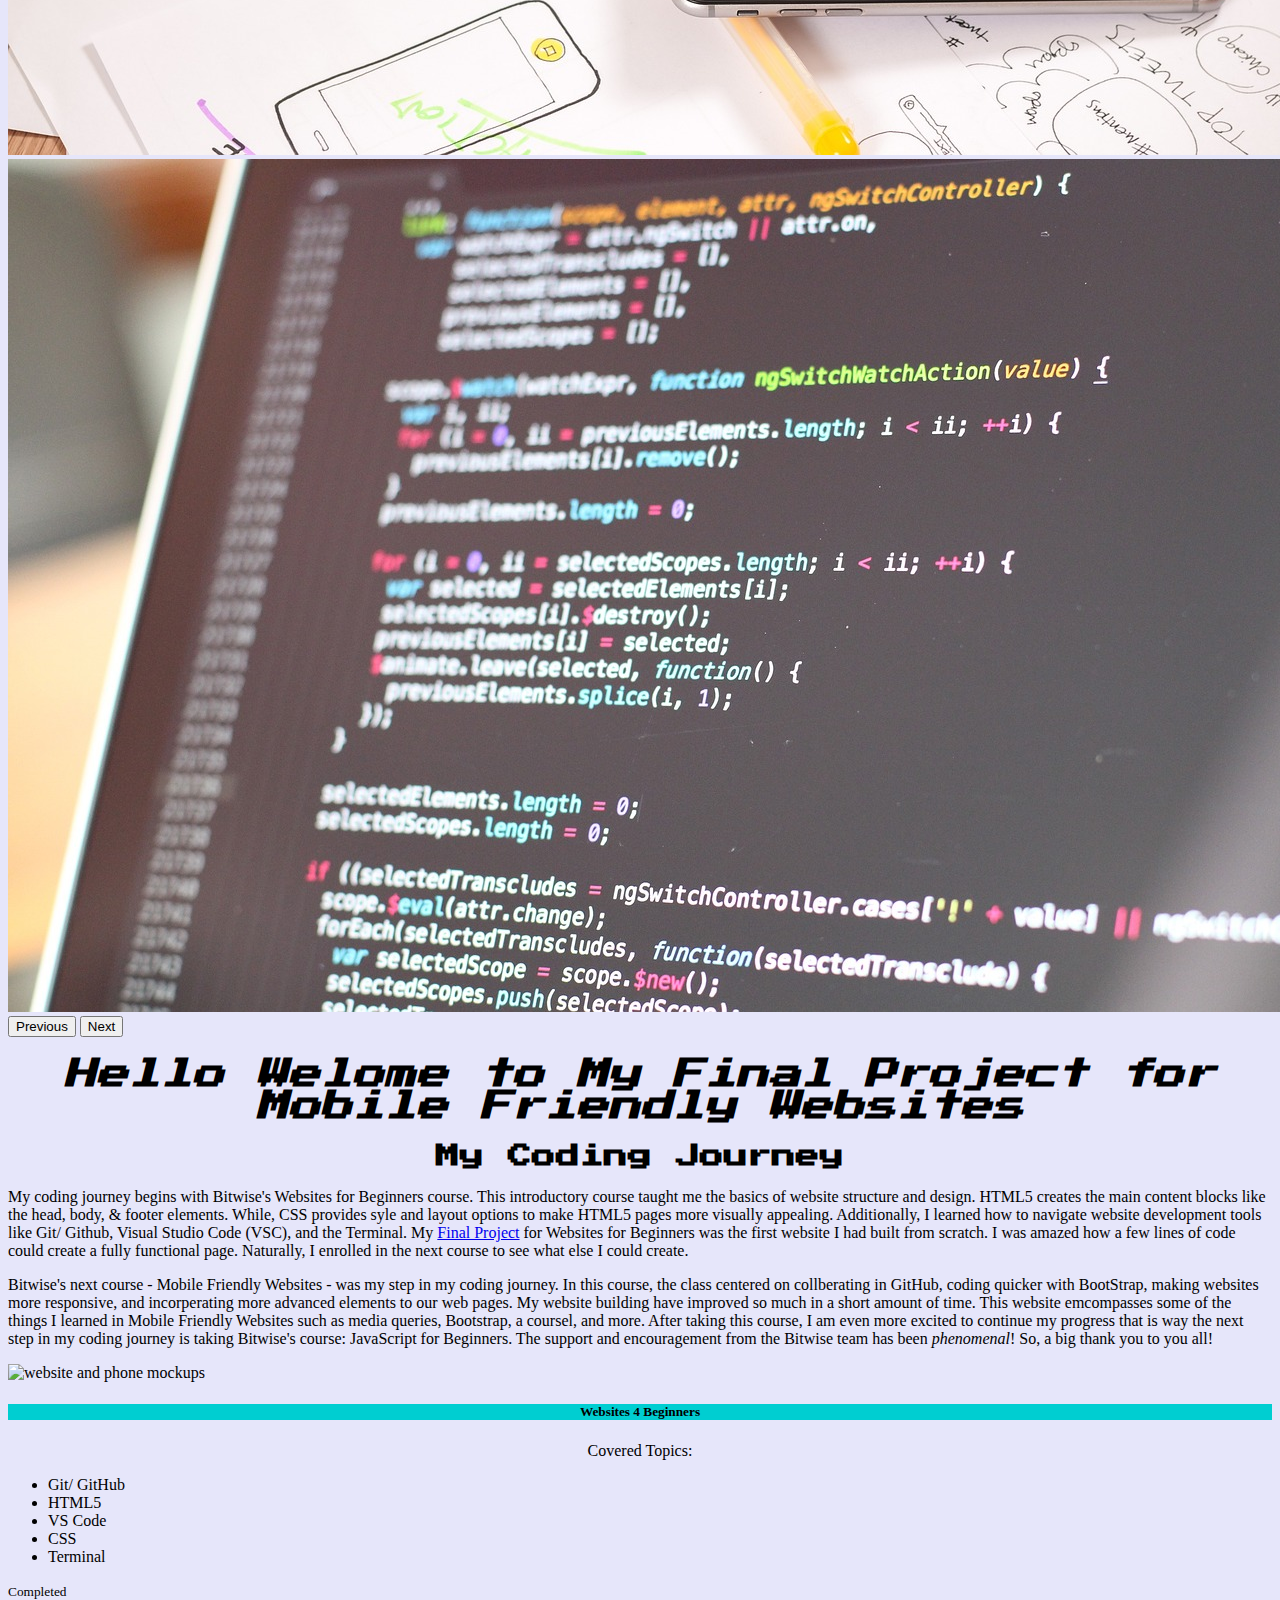
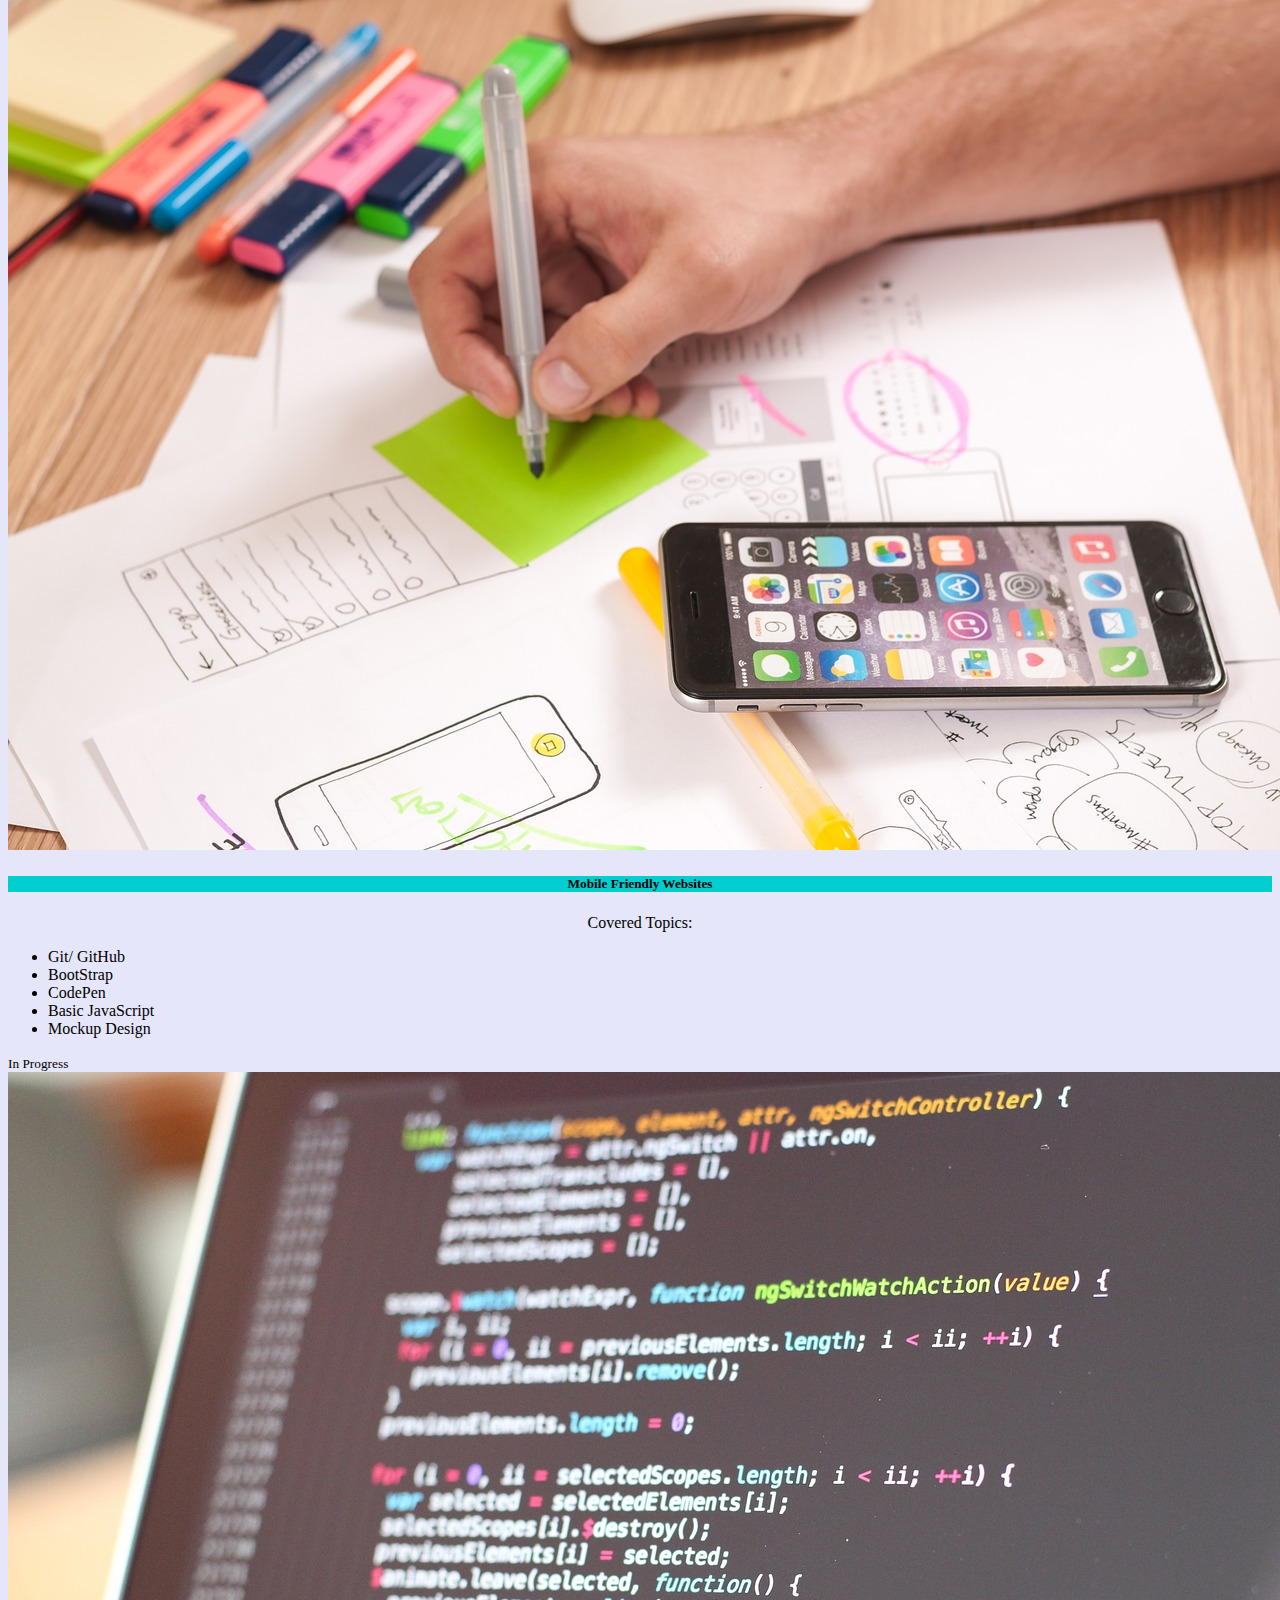
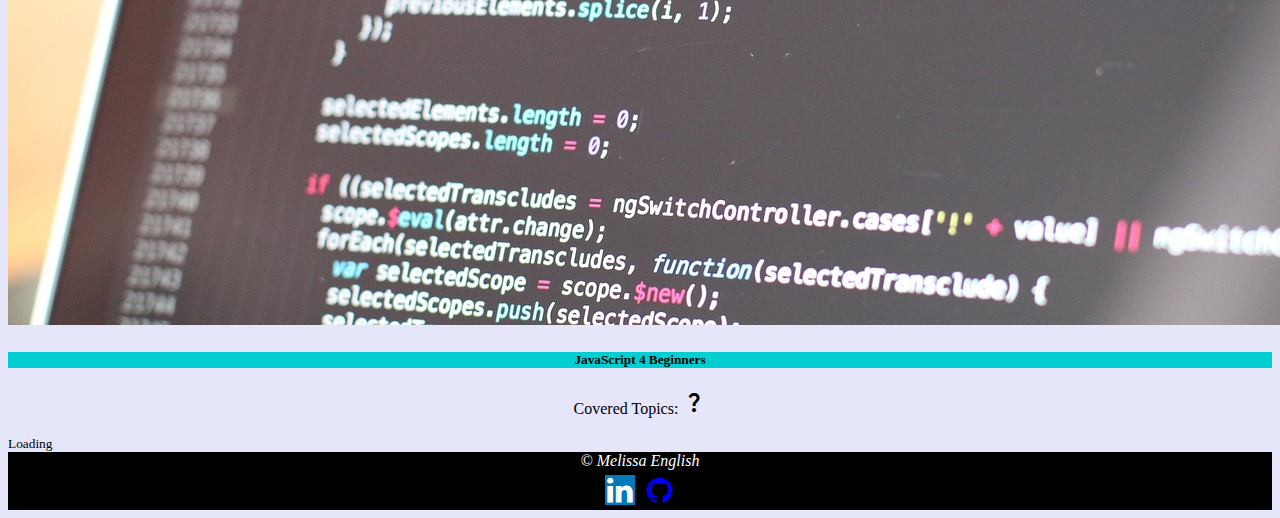
==== commit ed564694: "I finished my final project by adding the jumbostron, map, form, and gif" ====
--- a/index.html
+++ b/index.html
@@ -16,10 +16,14 @@
   <!-- Google Icon Link-->
   <link rel="stylesheet"
     href="https://fonts.googleapis.com/css2?family=Material+Symbols+Outlined:opsz,wght,FILL,GRAD@20..48,100..700,0..1,-50..200" />
-
-  <link rel="preconnect" href="https://fonts.googleapis.com">
-  <link rel="preconnect" href="https://fonts.gstatic.com" crossorigin>
-  <link href="https://fonts.googleapis.com/css2?family=Bungee+Spice&display=swap" rel="stylesheet">
+    
+<!-- Google font link-->
+<link rel="preconnect" href="https://fonts.googleapis.com">
+<link rel="preconnect" href="https://fonts.gstatic.com" crossorigin>
+<link href="https://fonts.googleapis.com/css2?family=Press+Start+2P&family=Sansita+Swashed&display=swap" rel="stylesheet">
+
+<!-- Google Font for Question Mark IMG-->
+
 
   <!-- CSS Style Sheet -->
   <link rel="stylesheet" href="./css/styles.css">
@@ -91,9 +95,9 @@
   <!--Header End-->
 
   <!-- Welcome Title-->
-  <h1 style="color: white" class="m-5 p-4" class="font_family " >Hello Welome to My Final Project for Mobile Friendly Websites</h1>
-
-  <!-- Coding Journey Text Starts-->
+  <h1 style="color: black " class="m-5 p-4" >Hello Welome to My Final Project for Mobile Friendly Websites</h1>
+
+  <!-- Coding Journey Text Starts -->
 
   <div>
     <h2 class="sm_title">My Coding Journey</h2>
@@ -102,7 +106,7 @@
       basics of website structure and design. HTML5 creates the main content blocks like the head, body, & footer
       elements. While, CSS provides syle and layout options to make HTML5 pages more visually appealing. Additionally, I
       learned how to navigate website development tools like Git/ Github, Visual Studio Code (VSC), and the Terminal. My
-      Final Project for Websites for Beginners was the first website I had built from scratch. I was amazed how a few
+      <a href="https://mmarketu119.github.io/final_project/index.html" target="_blank">Final Project</a> for Websites for Beginners was the first website I had built from scratch. I was amazed how a few
       lines of code could create a fully functional page. Naturally, I enrolled in the next course to see what else I
       could create.
     </P>
@@ -128,9 +132,16 @@
           alt="website and phone mockups">
         <div class="card-body">
           <h5 class="card-title" style="text-align: center; background-color: darkturquoise;">Websites 4 Beginners</h5>
-          <p class="card-text" style="text-align: center;">This is a wider card with supporting text below as a natural
-            lead-in to additional
-            content. This content is a little bit longer.</p>
+          <p class="card-text" style="text-align: center;"> Covered  Topics:
+            <span>
+              <ul>
+                <li>Git/ GitHub</li>
+                <li>HTML5</li>
+                <li>VS Code</li>
+                <li>CSS</li>
+                <li>Terminal</li>
+              </ul>
+            </span></p>
         </div>
         <div class="card-footer">
           <small class="text-muted" style="text-align: center;">Completed</small>
@@ -140,8 +151,16 @@
         <img src="./img/img_2.jpg" class="card-img-top " alt="6 phone mockups in rows of 3">
         <div class="card-body">
           <h5 class="card-title" style="text-align: center; background-color: darkturquoise;"">Mobile Friendly Websites</h5>
-          <p class=" card-text" style="text-align: center;">This card has supporting text below as a natural lead-in to
-            additional content.</p>
+          <p class=" card-text" style="text-align: center;"> Covered  Topics:
+            <span>
+              <ul>
+                <li>Git/ GitHub</li>
+                <li>BootStrap</li>
+                <li>CodePen</li>
+                <li>Basic JavaScript</li>
+                <li>Mockup Design</li>
+              </ul>
+            </span></p>
         </div>
         <div class="card-footer">
           <small class="text-muted" style="text-align: center;">In Progress</small>
@@ -150,10 +169,10 @@
       <div class="card">
         <img src="./img/img_4.jpg" class="card-img-top " alt="photo showing javascript logo">
         <div class="card-body">
-          <h5 class="card-title" style="text-align: center; background-color: darkturquoise;"">JavaScript 4 Beginners</h5>
-          <p class=" card-text" style="text-align: center;">This is a wider card with supporting text below as a
-            natural lead-in to additional
-            content. This card has even longer content than the first to show that equal height action.</p>
+          <h5 class="card-title" style="text-align: center; background-color: darkturquoise;">JavaScript 4 Beginners</h5>
+          <p class=" card-text" style="text-align: center;"> Covered  Topics:
+<span class="material-symbols-outlined flex-container mt-5" style="align-items: center;">question_mark</span>
+          </p>
         </div>
         <div class="card-footer">
           <small class="text-muted" style="text-align: center;">Loading</small>
@@ -179,6 +198,8 @@
   </div>
 
   <!--Footer Ends-->
+
+
 
   <!-- Optional JavaScript; choose one of the two! -->
 
--- a/css/styles.css
+++ b/css/styles.css
@@ -1,40 +1,31 @@
-body{
-    background-color: lightblue;
+body {
+    background-color: lavender
 }
 
-/* H1 & H2 titles have this text format - Not Working RN */
-.btxt{
-    text-shadow: 1cap;
-    text-decoration-style: solid;
-    justify-content: center;
-    align-content: center;
-    text-decoration-color: blue;
+
+h1 {
+    font-style: italic;
+    text-align: center;
+    /*text-shadow: black;*/
 }
 
-h1{
-    font-style: italic;
-    text-align:center;
-    text-shadow: black;
-}
-
-.sm_title{
+.sm_title {
     margin-top: 5;
     margin-bottom: 4;
     text-shadow: lightslategrey;
     text-align: center;
 }
 
-.card_img{
-   width: 100%;
-   height: 100%;
-   object-fit:inherit;
+.card_img {
+    width: 100%;
+    height: 100%;
+    object-fit: inherit;
 }
 
-footer{
-    height: 100%;
-    background-color: black;
-    text-align: center;
-    
+
+h1,h2,h4 {
+    font-family: 'Press Start 2P', cursive;
+
 }
 
 .fa {
@@ -44,35 +35,63 @@
     text-align: center;
     text-decoration: none;
     margin: 5px 3px;
-    border-radius: 80%;
-  }
-  
-  .fa:hover {
-      opacity: 0.7;
-  }
-  
-  .fa-facebook {
+    /*border-radius: 80%;*/
+}
+
+.fa:hover {
+    opacity: 0.7;
+}
+
+.fa-facebook {
     background: #3B5998;
     color: white;
-  }
+}
 
-  .fa-linkedin {
+.fa-linkedin {
     background: #007bb5;
     color: white;
-  }
+}
 
-.form_container_design{
+.form_container_design {
     background-color: lightgray;
     border-color: darkblue;
     border-style: solid;
 }
 
-.font_family{
+/* footer styling code*/
+footer {
+    height: 100%;
+    background-color: black;
+    text-align: center;
+
+}
+
+.font_family {
     font-family: 'Bungee Spice', cursive;
 }
 
-@media screen and (max-width: 500px){
+.contact-area {
+    height: 75vh;
+}
+.cut{display: block;
+    margin-left: auto;
+    margin-right: auto;
+    width: 40%;
+margin-bottom: 20px;}
+
+
+
+/*.giffy{
+    display: inline-flexbox;
+}*/
+
+/* footer styling code*/
+@media screen and (max-width: 500px) {
     h1 {
-font-size: 14px;
+        font-size: 14px;
     }
-} 
+
+    h2 {
+        font-size: 12px;
+    }
+}